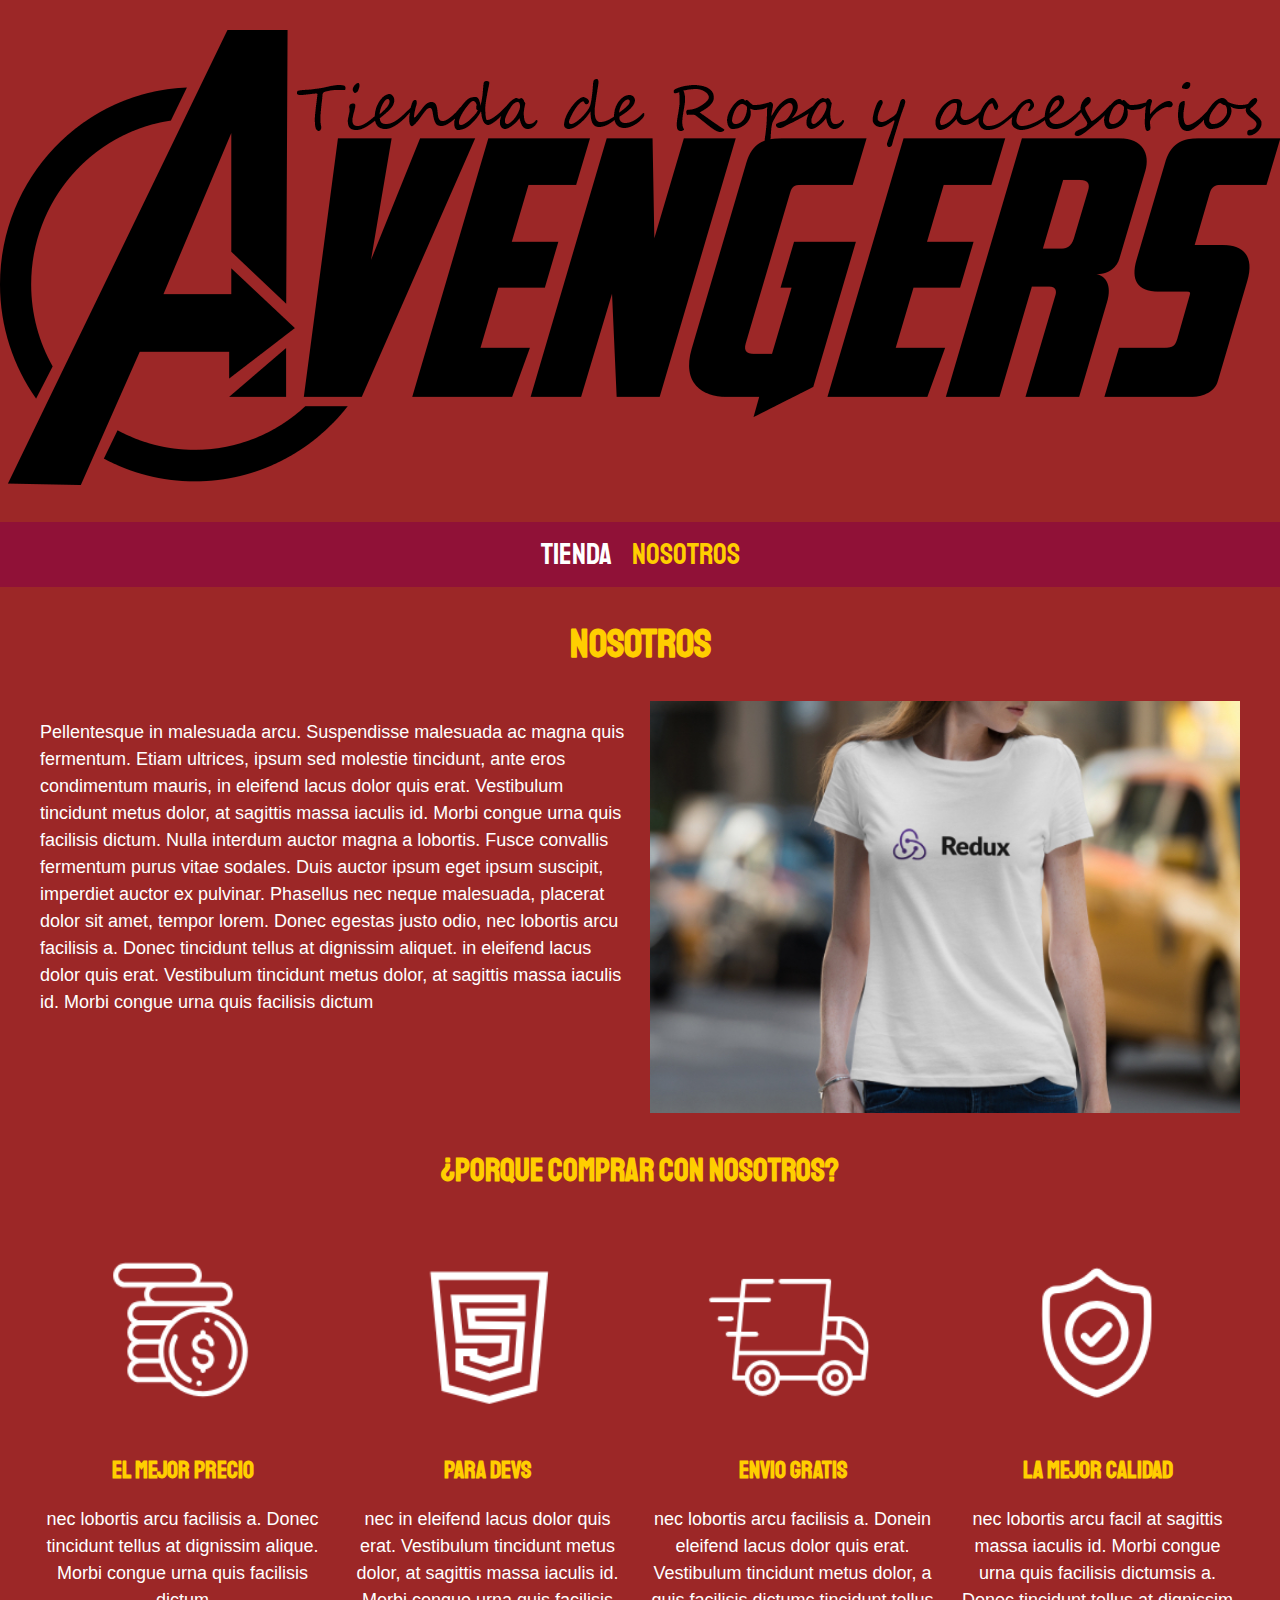
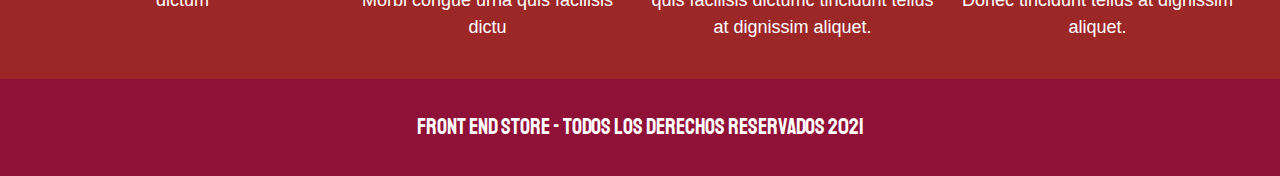
==== nosotros.html @ ed43b554 "Tienda de ropa inicio" ====
<!DOCTYPE html>
<html lang="en">
  <head>
    <meta charset="UTF-8" />
    <meta http-equiv="X-UA-Compatible" content="IE=edge" />
    <meta name="viewport" content="width=device-width, initial-scale=1.0" />
    <title>FrontEnd Store</title>
    <link rel="stylesheet" href="normalize.css" />
    <link rel="preconnect" href="https://fonts.gstatic.com" />
    <link
      href="https://fonts.googleapis.com/css2?family=Chakra+Petch:ital,wght@0,300;1,500&family=Krub:wght@400;700&family=Staatliches&display=swap"
      rel="stylesheet"
    />
    <link rel="stylesheet" href="styles.css" />
  </head>

  <body>
    <header class="header">
      <a
        href="
    index.html"
        ><img class="header__logo" src="img/logo.png" alt="logotipo"
      /></a>
    </header>

    <nav class="navegacion">
      <a class="navegacion__enlace" href="index.html">Tienda</a>
      <a
        class="navegacion__enlace navegacion__enlace--activo"
        href="nosotros.html"
        >Nosotros</a
      >
    </nav>
    <main class="contenedor">
      <h1>Nosotros</h1>
      <div class="nosotros">
        <div class="nosotros__contenido">
          <p>
            Pellentesque in malesuada arcu. Suspendisse malesuada ac magna quis
            fermentum. Etiam ultrices, ipsum sed molestie tincidunt, ante eros
            condimentum mauris, in eleifend lacus dolor quis erat. Vestibulum
            tincidunt metus dolor, at sagittis massa iaculis id. Morbi congue
            urna quis facilisis dictum. Nulla interdum auctor magna a lobortis.
            Fusce convallis fermentum purus vitae sodales. Duis auctor ipsum
            eget ipsum suscipit, imperdiet auctor ex pulvinar. Phasellus nec
            neque malesuada, placerat dolor sit amet, tempor lorem. Donec
            egestas justo odio, nec lobortis arcu facilisis a. Donec tincidunt
            tellus at dignissim aliquet. in eleifend lacus dolor quis erat.
            Vestibulum tincidunt metus dolor, at sagittis massa iaculis id.
            Morbi congue urna quis facilisis dictum
          </p>
        </div>

        <div class="nosotros__imagen">
          <img src="./img/nosotros.jpg" alt="Imagen Nosotros" />
        </div>
      </div>
    </main>
    <section class="contenedor comprar">
      <h2 class="comprar__titulo">¿Porque comprar con nosotros?</h2>
      <div class="bloques">
        <div class="bloque">
          <img class="bloque__imagen" src="img/icono_1.png" alt="" />
          <h3 class="bloque__titulo">El Mejor Precio</h3>
          <p>
            nec lobortis arcu facilisis a. Donec tincidunt tellus at dignissim
            alique. Morbi congue urna quis facilisis dictum
          </p>
        </div>
        <!--bloque-->
        <div class="bloque">
          <img class="bloque__imagen" src="img/icono_2.png" alt="" />
          <h3 class="bloque__titulo">Para Devs</h3>
          <p>
            nec in eleifend lacus dolor quis erat. Vestibulum tincidunt metus
            dolor, at sagittis massa iaculis id. Morbi congue urna quis
            facilisis dictu
          </p>
        </div>
        <!--bloque-->
        <div class="bloque">
          <img class="bloque__imagen" src="img/icono_3.png" alt="" />
          <h3 class="bloque__titulo">Envio Gratis</h3>
          <p>
            nec lobortis arcu facilisis a. Donein eleifend lacus dolor quis
            erat. Vestibulum tincidunt metus dolor, a quis facilisis dictumc
            tincidunt tellus at dignissim aliquet.
          </p>
        </div>
        <!--bloque-->
        <div class="bloque">
          <img class="bloque__imagen" src="img/icono_4.png" alt="" />
          <h3 class="bloque__titulo">La mejor Calidad</h3>
          <p>
            nec lobortis arcu facil at sagittis massa iaculis id. Morbi congue
            urna quis facilisis dictumsis a. Donec tincidunt tellus at dignissim
            aliquet.
          </p>
        </div>
        <!--bloque-->
      </div>
    </section>
    <footer class="footer">
      <p class="footer__texto">
        Front end store - Todos los derechos reservados 2021
      </p>
    </footer>
  </body>
</html>
---- styles.css ----
:root {
  --primario: #9c2727;
  --primarioOscuro: #901137;
  --secundario: #ffce00;
  --secundarioOscuro: rgb(233, 287, 2);
  --blanco: #fff;
  --negro: #000;

  --fuenteprincipal: "Staatliches", cursive;
}

/* apply a natural box layout model to all elements, but allowing components to change */
html {
  box-sizing: border-box;
  font-size: 62.5%;
}
*,
*:before,
*:after {
  box-sizing: inherit;
}
body {
  background-color: var(--primario);
  font-size: 1.6rem;
  line-height: 1.5;
}
p {
  font-size: 1.8rem;
  font-family: Arial, Helvetica, sans-serif;
  color: var(--blanco);
}
a {
  text-decoration: none;
}
img {
  width: 100%;
}
.contenedor {
  max-width: 120rem;
  margin: 0 auto;
}
h1,
h2,
h3 {
  text-align: center;
  color: var(--secundario);
  font-family: var(--fuenteprincipal);
}
h1 {
  font-size: 4rem;
}
h2 {
  font-size: 3.2rem;
}
h3 {
  font-size: 2.4rem;
}
/** header**/
.header {
  display: flex;
  justify-content: center;
}
.header__logo {
  margin: 3rem 0;
}
/**footer**/
.footer {
  background-color: var(--primarioOscuro);
  padding: 1rem 0;
  margin-top: 2rem;
}
.footer__texto {
  font-family: var(--fuenteprincipal);
  text-align: center;
  font-size: 2.2rem;
}
/** Navegacion**/
.navegacion {
  background-color: var(--primarioOscuro);
  padding: 1rem 0;
  display: flex;
  justify-content: center;
  /* gap: 2rem; * separacion manera nueva (quitando el margin de NAV__enlace */
}
.navegacion__enlace {
  font-family: var(--fuenteprincipal);
  color: var(--blanco);
  font-size: 3rem;
  margin-right: 2rem;
}
.navegacion__enlace:last-of-type {
  margin-right: 0rem;
}
.navegacion__enlace--activo,
.navegacion__enlace:hover {
  color: var(--secundario);
}
/** Grid **/
.grid {
  display: grid;
  grid-template-columns: repeat(2, 1fr);
  gap: 2rem;
}
@media (min-width: 768px) {
  .grid {
    grid-template-columns: repeat(3, 1fr);
  }
}
/** Productos **/
.producto {
  background-color: var(--primarioOscuro);
  padding: 1rem;
}
.producto__imagen {
  width: 100%;
}
.producto__informacion {
}
.producto__nombre {
  font-size: 4rem;
}
.producto__precio {
  font-size: 2.8rem;
  color: var(--secundario);
}
.producto__nombre,
.producto__precio {
  font-family: var(--fuenteprincipal);
  margin: 1rem 0;
  text-align: center;
  line-height: 1.2;
}

/** Graficos **/

.grafico {
  min-height: 30rem;
  background-repeat: no-repeat;
  background-size: cover;
  grid-column: 1/3;
}

.grafico--camisas {
  grid-row: 2 / 3;
  background-image: url(/img/grafico1.jpg);
}
.grafico--node {
  background-image: url(/img/grafico2.jpg);

  grid-row: 8/9;
}
@media (min-width: 768px) {
  .grafico--node {
    grid-row: 5/6;
    grid-column: 2/4;
  }
}

/** Nosotros**/
.nosotros {
  display: grid;
  grid-template-rows: repeat(2, auto);
}
@media (min-width: 768px) {
  .nosotros {
    grid-template-columns: repeat(2, 1fr);
    column-gap: 2rem;
  }
}
.nosotros__imagen {
  grid-row: 1 / 2;
  width: 100%;
}

@media (min-width: 768px) {
  .nosotros__imagen {
    grid-column: 2 / 3;
  }
}
/** bloques **/
.bloques {
  display: grid;
  grid-template-columns: repeat(2, 1fr);
  gap: 2rem;
}
@media (min-width: 768px) {
  .bloques {
    grid-template-columns: repeat(4, 1fr);
  }
}
.bloque {
  text-align: center;
}
.bloque__imagen {
  width: 100%;
}
.bloque__titulo {
  margin: 0;
}

/** Pagina del producto **/
@media (min-width: 768px) {
  .camisa {
    display: grid;
    grid-template-columns: repeat(2, 1fr);
    column-gap: 2rem;
  }
}
.formulario {
  display: grid;
  grid-template-columns: repeat(2, 1fr);
  gap: 2rem;
}
.formulario__campo {
  border-color: var(--primarioOscuro);
  border-width: 1rem;
  border-style: solid;
  background-color: transparent;
  color: var(--blanco);
  font-size: 2rem;
  font-family: Arial, Helvetica, sans-serif;
  padding: 1rem;
  appearance: none;
}
.formulario__submit {
  background-color: var(--secundario);
  border: none;
  font-size: 2rem;
  font-family: var(--fuenteprincipal);
  padding: 2rem;
  transition: background-color 0.3s ease;
  grid-column: 1 / 3;
}
.formulario__submit:hover {
  cursor: pointer;
  background-color: var(--secundarioOscuro);
}
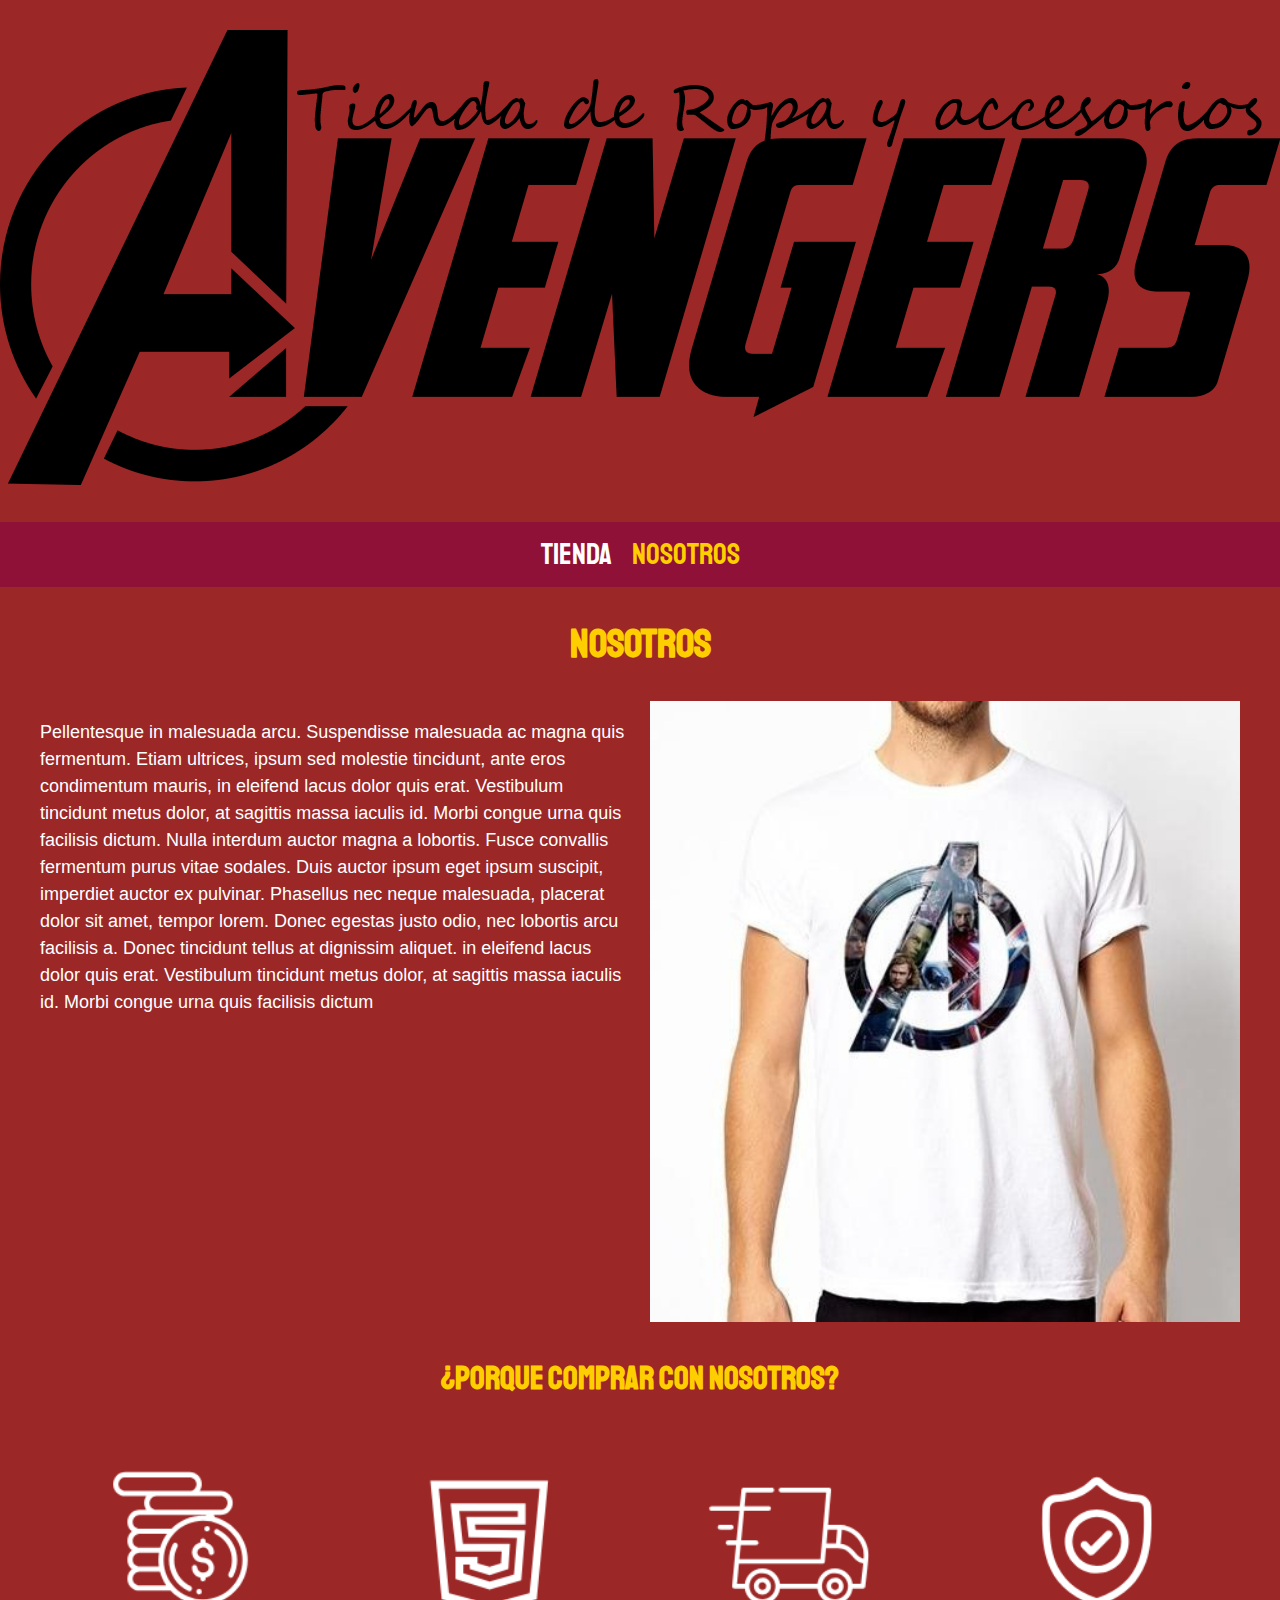
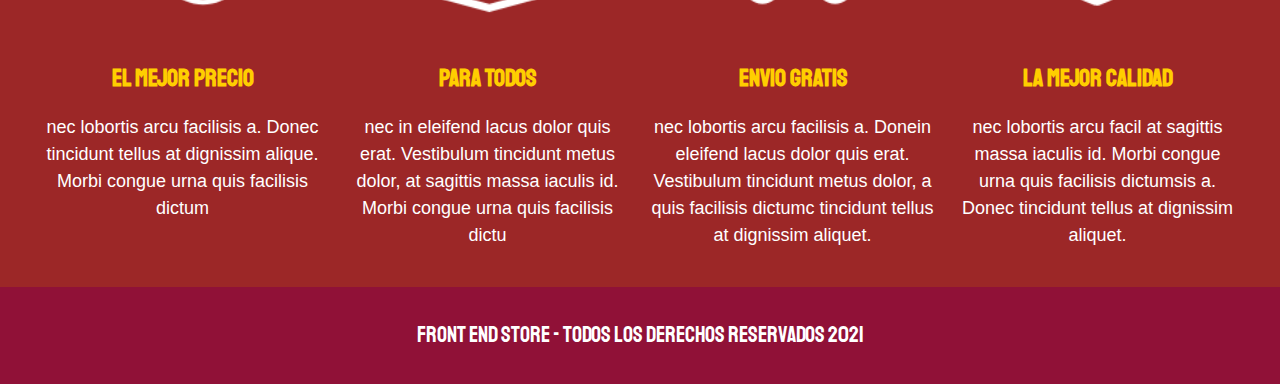
==== commit de791c92: "actualizaciones de estructura" ====
--- a/nosotros.html
+++ b/nosotros.html
@@ -70,7 +70,7 @@
         <!--bloque-->
         <div class="bloque">
           <img class="bloque__imagen" src="img/icono_2.png" alt="" />
-          <h3 class="bloque__titulo">Para Devs</h3>
+          <h3 class="bloque__titulo">Para Todos</h3>
           <p>
             nec in eleifend lacus dolor quis erat. Vestibulum tincidunt metus
             dolor, at sagittis massa iaculis id. Morbi congue urna quis
